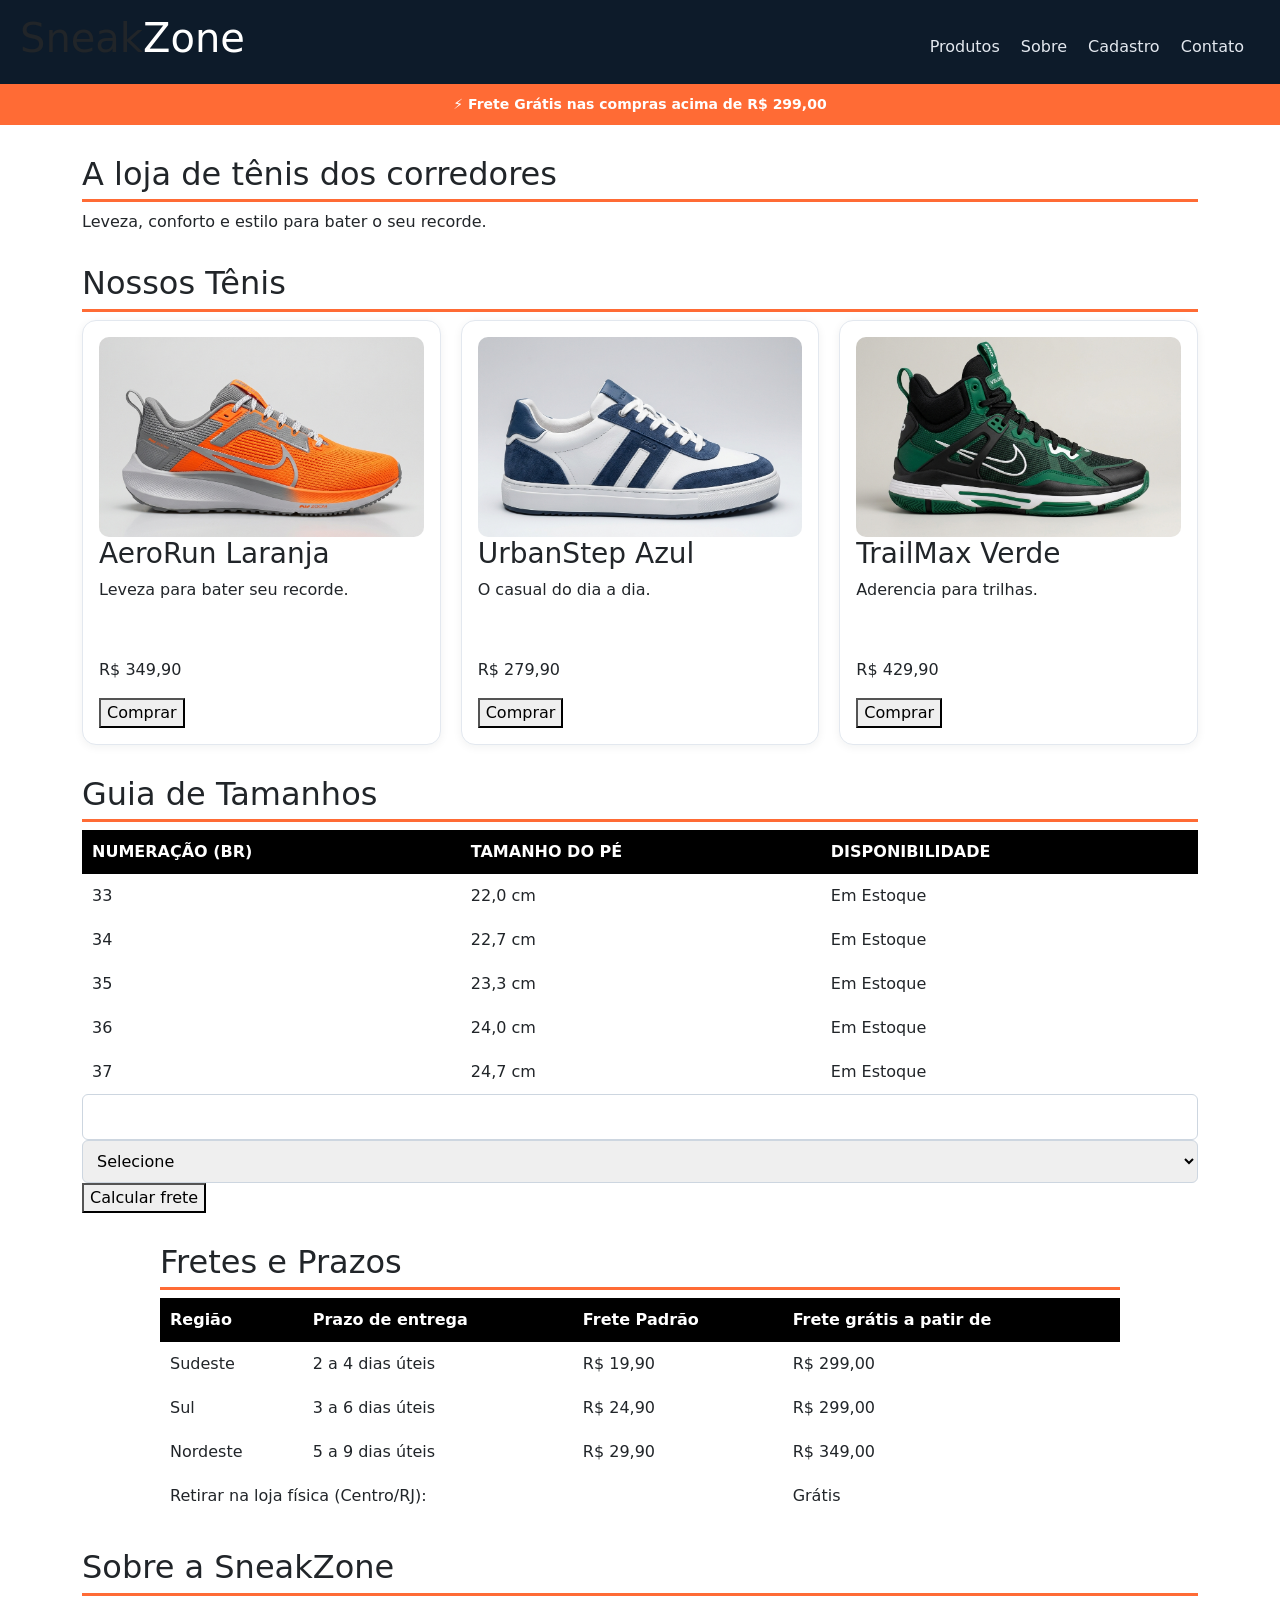
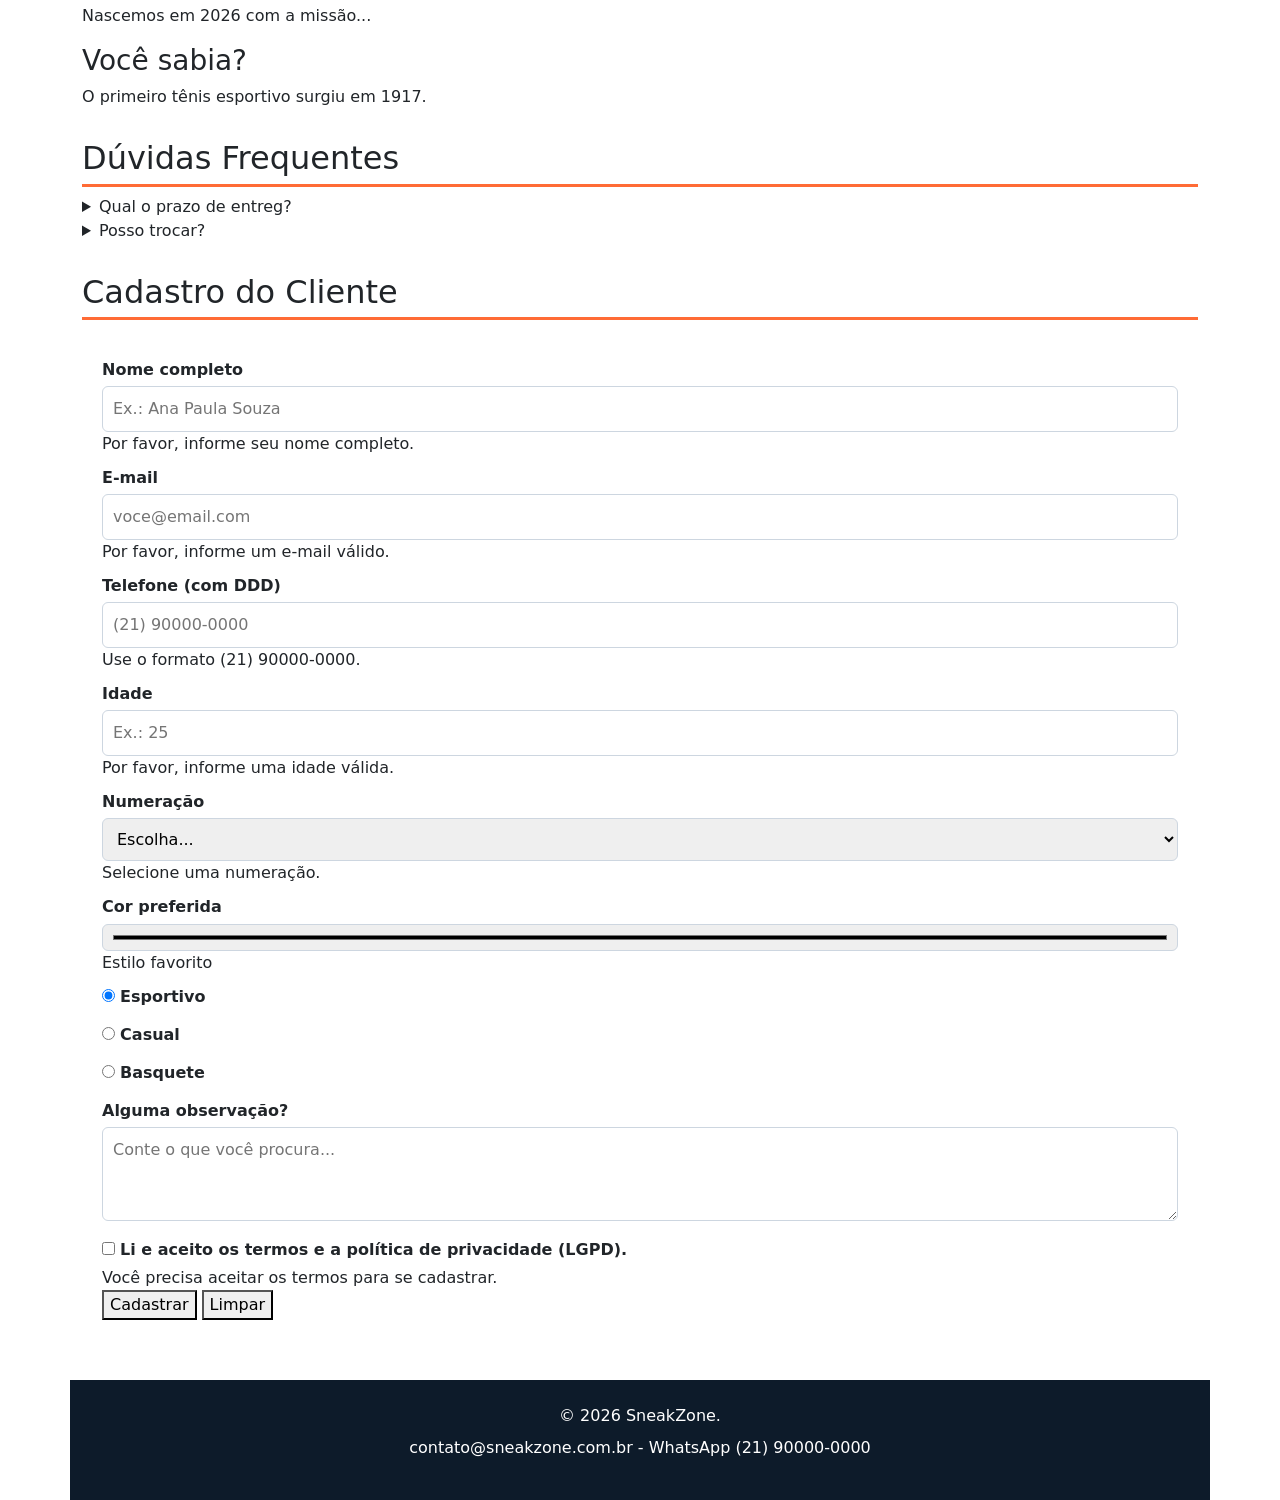
==== antigo_01/index.html @ bfd162ef "senac" ====
<!DOCTYPE html>
<html lang="pt-BR">

<head>
    <meta charset="UTF-8">
    <meta name="viewport" content="width=device-width, initial-scale=1.0">

    <title>SneakZone</title>
    <link rel="stylesheet" href="css/estilo.css">
    <link href="https://cdn.jsdelivr.net/npm/bootstrap@5.3.3/dist/css/bootstrap.min.css" rel="stylesheet">
</head>

<body>

    <header>
        <h1> Sneak<span>Zone</span></h1>

        <nav>
            <ul>
                <li><a href="#produtos">Produtos</a></li>
                <li><a href="#sobre">Sobre</a></li>
                <li><a href="#cadastro">Cadastro</a></li>
                <li><a href="#contato">Contato</a></li>
            </ul>
        </nav>
    </header>
    <main>
        <aside class="top-bar">
            <p>⚡ Frete Grátis nas compras acima de R$ 299,00</p>
        </aside>
        <section id="destaque" class="container">
            <h2> A loja de tênis dos corredores </h2>
            <p> Leveza, conforto e estilo para bater o seu recorde. </p>
        </section>

        <section id="produtos" class="container">
            <h2> Nossos Tênis </h2>
            <div>
                <article class="col-12 col-md-4">
                    <img src="img/aerorun.jpg" alt="Tênis de corrida laranja modelo Aerorun">
                    <h3> AeroRun Laranja </h3>
                    <p> Leveza para bater seu recorde.</p>
                    <span class="badge">
                        <del>
                            <p> De R$ 1000,00 </p>
                        </del>
                    </span>
                    <p> R$ 349,90 </p>
                    <button type="button" onclick="comprar('AeroRun Laranja', 349,90)">Comprar</button>

                </article>
                <article>
                    <img src="img/urbanstep.jpg" alt="Tênis casual azul modelo UrbanStep">
                    <h3> UrbanStep Azul </h3>
                    <p> O casual do dia a dia.</p>
                    <span class="badge">
                        <del>
                            <p> De R$ 1000,00 </p>
                        </del>
                    </span>
                    <p> R$ 279,90 </p>
                    <button type="button" onclick="comprar('UrbanStep Azul', 279,90)">Comprar</button>
                </article>
                <article>
                    <img src="img/courtpro.jpg" alt="Tênis de basquete verde modelo CourtPro">
                    <h3> TrailMax Verde </h3>
                    <p> Aderencia para trilhas.</p>
                    <span class="badge">
                        <del>
                            <p> De R$ 1000,00 </p>
                        </del>
                    </span>
                    <p> R$ 429,90 </p>
                    <button type="button" onclick="comprar('TrailMax verde', 429,90)">Comprar</button>
                </article>
            </div>

        </section>


        <section id="tamanhos" class="container">
            <h2> Guia de Tamanhos </h2>
            <div>
                <table>
                    <thead>
                        <tr>
                            <th scope="col">NUMERAÇÃO (BR)</th>
                            <th scope="col">TAMANHO DO PÉ</th>
                            <th scope="col">DISPONIBILIDADE</th>
                        </tr>
                    </thead>
                    <tbody>
                        <tr>
                            <td>33</td>
                            <td>22,0 cm</td>
                            <td>Em Estoque</td>
                        </tr>
                        <tr>
                            <td>34</td>
                            <td>22,7 cm</td>
                            <td>Em Estoque</td>
                        </tr>
                        <tr>
                            <td>35</td>
                            <td>23,3 cm</td>
                            <td>Em Estoque</td>
                        </tr>
                        <tr>
                            <td>36</td>
                            <td>24,0 cm</td>
                            <td>Em Estoque</td>
                        </tr>
                        <tr>
                            <td>37</td>
                            <td>24,7 cm</td>
                            <td>Em Estoque</td>
                        </tr>
                    </tbody>
                </table>
            </div>


        <input type="number" id="ValorCompra">

        <select id="regiao">
            <option value="">Selecione</option>
            <option value="sudeste">Sudeste</option>
            <option value="sul">Sul</option>
            <option value="nordeste">Nordeste</option>
        </select>


<button type="button" onclick="calcularFrete()">
    Calcular frete
</button>


<p id="resultadoFrete"></p>





        </section>


        <section id="precos">
            <h2>Fretes e Prazos</h2>
            <div>
                <table>
                    <thead>
                        <tr>
                            <th scope="col">Região</th>
                            <th scope="col">Prazo de entrega</th>
                            <th scope="col">Frete Padrão</th>
                            <th scope="col">Frete grátis a patir de</th>
                        </tr>
                    </thead>
                    <tbody>
                        <tr>
                            <td>Sudeste</td>
                            <td> 2 a 4 dias úteis</td>
                            <td>R$ 19,90</td>
                            <td>R$ 299,00</td>
                        </tr>
                        <tr>
                            <td>Sul</td>
                            <td>3 a 6 dias úteis</td>
                            <td>R$ 24,90</td>
                            <td> R$ 299,00</td>
                        </tr>
                        <tr>
                            <td>Nordeste</td>
                            <td>5 a 9 dias úteis</td>
                            <td>R$ 29,90</td>
                            <td>R$ 349,00</td>
                        </tr>
                        <tr>
                            <td colspan="3">Retirar na loja física (Centro/RJ):</td>
                            <td>Grátis</td>
                        </tr>
                    </tbody>
                </table>

            </div>
        </section>

        <section id="sobre" class="container">
            <h2> Sobre a SneakZone</h2>
            <p>Nascemos em 2026 com a missão...</p>

            <aside>
                <h3>Você sabia?</h3>
                <p>O primeiro tênis esportivo surgiu em 1917.</p>
            </aside>
        </section>

        <section id="faq" class="container">
            <h2> Dúvidas Frequentes</h2>
            <details>
                <summary>Qual o prazo de entreg?</summary>
                <p> 3 a 7 dias úteis.</p>
            </details>
            <details>
                <summary>Posso trocar?</summary>
                <p> Sim, em até 30 dias</p>
            </details>
        </section>

        <section id="cadastro" class="container">
            <h2>Cadastro do Cliente</h2>
            <div>
                <div>
                    <div>
                        <div>
                            <div id="mensagemSucesso" role="alert"></div>
                            <form id="formCadastro" novalidate>
                                <div>
                                    <div>
                                        <label for="nome">Nome completo</label>
                                        <input type="text" id="nome" name="nome" placeholder="Ex.: Ana Paula Souza"
                                            required>
                                        <div>Por favor, informe seu nome completo.</div>
                                    </div>
                                    <div>
                                        <label for="email">E-mail</label>
                                        <input type="email" id="email" name="email" placeholder="voce@email.com"
                                            required>
                                        <div>Por favor, informe um e-mail válido.</div>
                                    </div>
                                    <div>
                                        <label for="telefone">Telefone (com DDD)</label>
                                        <input type="tel" id="telefone" name="telefone" placeholder="(21) 90000-0000"
                                            pattern="\(\d{2}\)\s?\d{4,5}-\d{4}" title="Use o formato (21) 90000-0000"
                                            required>
                                        <div>Use o formato (21) 90000-0000.</div>
                                    </div>
                                    <div>
                                        <label for="idade">Idade</label>
                                        <input type="number" id="idade" name="idade" min="0" max="120"
                                            placeholder="Ex.: 25" required>
                                        <div>Por favor, informe uma idade válida.</div>
                                    </div>
                                    <div>
                                        <label for="numeracao">Numeração</label>
                                        <select id="numeracao" name="numeracao" required>
                                            <option value="" selected disabled>Escolha...</option>
                                            <option>36</option>
                                            <option>37</option>
                                            <option>38</option>
                                            <option>39</option>
                                            <option>40</option>
                                            <option>41</option>
                                            <option>42</option>
                                            <option>43</option>
                                            <option>44</option>
                                        </select>
                                        <div>Selecione uma numeração.</div>
                                    </div>
                                    <div>
                                        <label for="cor">Cor preferida</label>
                                        <input type="color" id="cor" name="cor" value="var(--laranja-marca)">
                                    </div>
                                    <div>
                                        <span>Estilo favorito</span>
                                        <div>
                                            <input type="radio" name="estilo" id="estiloEsportivo" value="Esportivo"
                                                checked>
                                            <label for="estiloEsportivo">Esportivo</label>
                                        </div>
                                        <div>
                                            <input type="radio" name="estilo" id="estiloCasual" value="Casual">
                                            <label for="estiloCasual">Casual</label>
                                        </div>
                                        <div>
                                            <input type="radio" name="estilo" id="estiloBasquete" value="Basquete">
                                            <label for="estiloBasquete">Basquete</label>
                                        </div>
                                    </div>
                                    <div>
                                        <label for="mensagem">Alguma observação?</label>
                                        <textarea id="mensagem" name="mensagem" rows="3"
                                            placeholder="Conte o que você procura..."></textarea>
                                    </div>
                                    <div>
                                        <div>
                                            <input type="checkbox" id="termos" required>
                                            <label for="termos">Li e aceito os termos e a política de privacidade
                                                (LGPD).</label>
                                            <div>Você precisa aceitar os termos para se cadastrar.</div>
                                        </div>
                                    </div>
                                    <div>
                                        <button type="button" onclick="cadastrar()"><i></i>Cadastrar</button>
                                        <button type="reset">Limpar</button>
                                    </div>
                                </div>
                            </form>

                        </div>
                    </div>
                </div>
            </div>
        </section>

    </main>

    <footer id="contato" class="container">
        <p>&copy; 2026 SneakZone.</p>
        <address>contato@sneakzone.com.br - WhatsApp (21) 90000-0000</address>
    </footer>


    <script src="js/script.js"></script>
</body>

</html>
---- antigo_01/css/estilo.css ----
:root {
    --laranja-marca: #ff6b35;
}

body {
    font-family: Arial, Helvetica, sans-serif;
    color: black;
    background-color: #f5f7fa;
    line-height: 1.6;
    margin: 0;
}

img {
    max-width: 100%;
    display: block;
}

h1 {
    color: var(--laranja-marca);
    font-size: 40px;
}

h1 span {
    color: rgb(255, 255, 255);
}

h2 {
    color: black;
    font-size: 26px;
    border-bottom: 3px solid var(--laranja-marca);
    padding-bottom: 6px;
}

h3 {
    color: #000;
}

/* cabeçalho/menu */
header {
    background-color: #0d1b2a;
    padding: 14px 20px;
    display: flex;
    align-items: center;
    justify-content: space-between;
    flex-wrap: wrap;
}

header a {
    color: #ffffff;
    text-decoration: none;
    font-weight: bold;
}

nav a {
    transition: color .2s;
}

nav a:hover {
    color: var(--laranja-marca);
}

nav ul {
    list-style: none;
    margin: 10px 0 0;
    padding: 0;
}

nav li {
    display: inline-block;
    margin-right: 16px;
}

nav li a {
    color: #e3e8ef;
    font-weight: normal;
}


main section {
    max-width: 1000px;
    margin: 30px auto;
    padding: 0 20px;
}

table {
    width: 100%;
    border-collapse: collapse;
    background-color: #ffffff;
}

th,
td {
    border: 1px solid #e3e8ef;
    padding: 10px;
    text-align: left;
}

th {
    background-color: #000;
    color: #ffffff;
}

#cadastro form {
    background-color: #ffffff;
    border: 1x solid #e3e8ef;
    border-radius: 12px;
    padding: 20px;
}

label {
    display: block;
    font-weight: bold;
    margin: 10px 0 4px;
}

input,
select,
textarea {
    width: 100%;
    padding: 10px;
    border: 1px solid #cdd6e0;
    border-radius: 6px;
    font-size: 15px;
}

input[type="radio"],
input[type="checkbox"] {
    width: auto;
}

#produtos>div {
    display: flex;
    gap: 20px;
    flex-wrap: wrap;
}

#produtos article {
    flex: 1 1 260px;
    border-radius: 14px;
    box-shadow: 0 2px 10px rgba(13, 27, 42, .06);
    transition: box-shadow .2s, transform .2s;
    background-color: #ffffff;
    border: 1px solid #e3e8ef;
    padding: 16px;
}

#produtos article:hover {
    box-shadow: 0 8px 22px rgba(13, 27, 42, .14);
    transform: translateY(-4px);
}

#produtos img {
    width: 100%;
    height: 200px;
    object-fit: cover;
    border-radius: 10px;
}

footer {
    background-color: #0d1b2a;
    text-align: center;
    padding: 24px;
    margin-top: 40px;
}

footer p {
    margin: 0 0 8px;
    color: #ffffff;
}

footer address {
    font-style: normal;
    color: #ffffff;

}

aside.top-bar {
    background-color: var(--laranja-marca);
    /* Fundo Laranja */
    color: #ffffff;
    /* Texto Branco */
    text-align: center;
    /* Centraliza */
    padding: 10px 16px;
    /* Espaçamento interno */
    font-size: 14px;
    font-weight: bold;
}

aside.top-bar p {
    margin: 0;
    display: flex;
    align-items: center;
    justify-content: center;
    gap: 8px;
}

aside.top-bar strong {
    background-color: rgba(0, 0, 0, 0.2);
    padding: 2px 8px;
    border-radius: 4px;
}
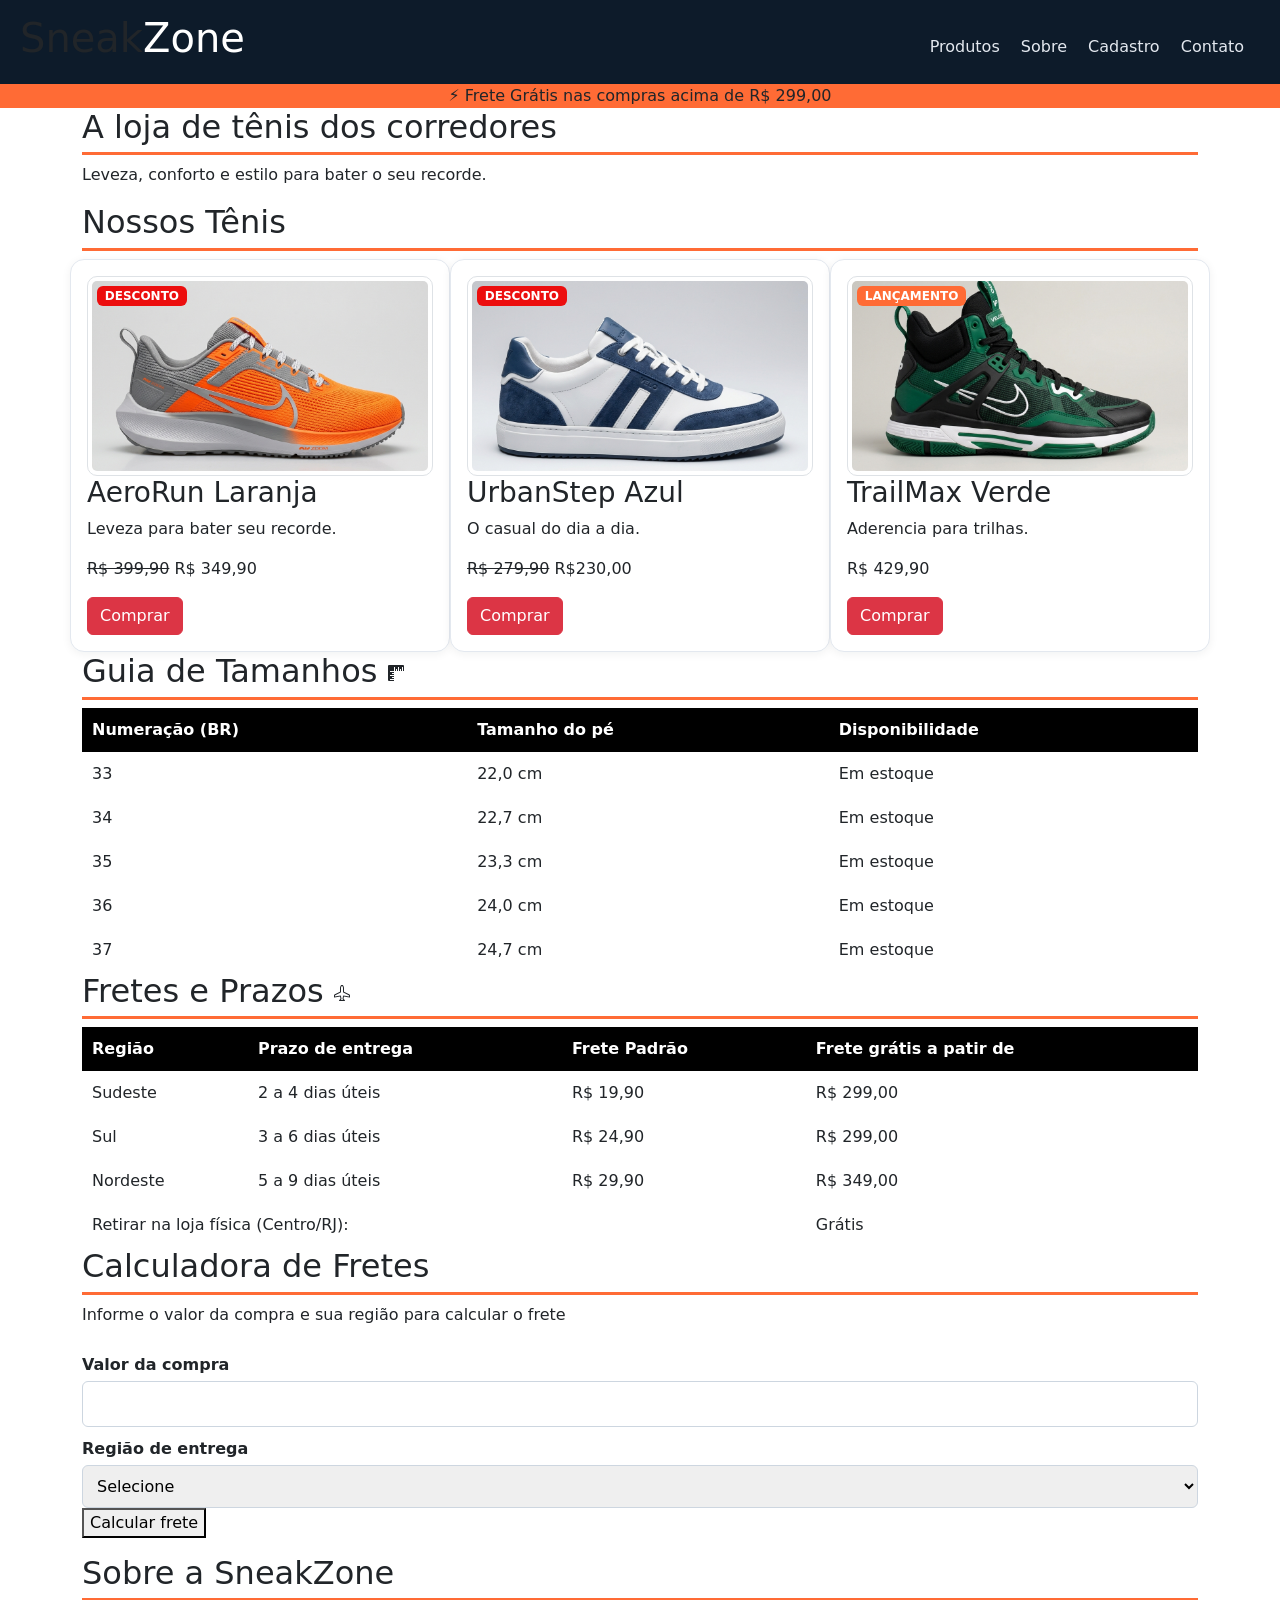
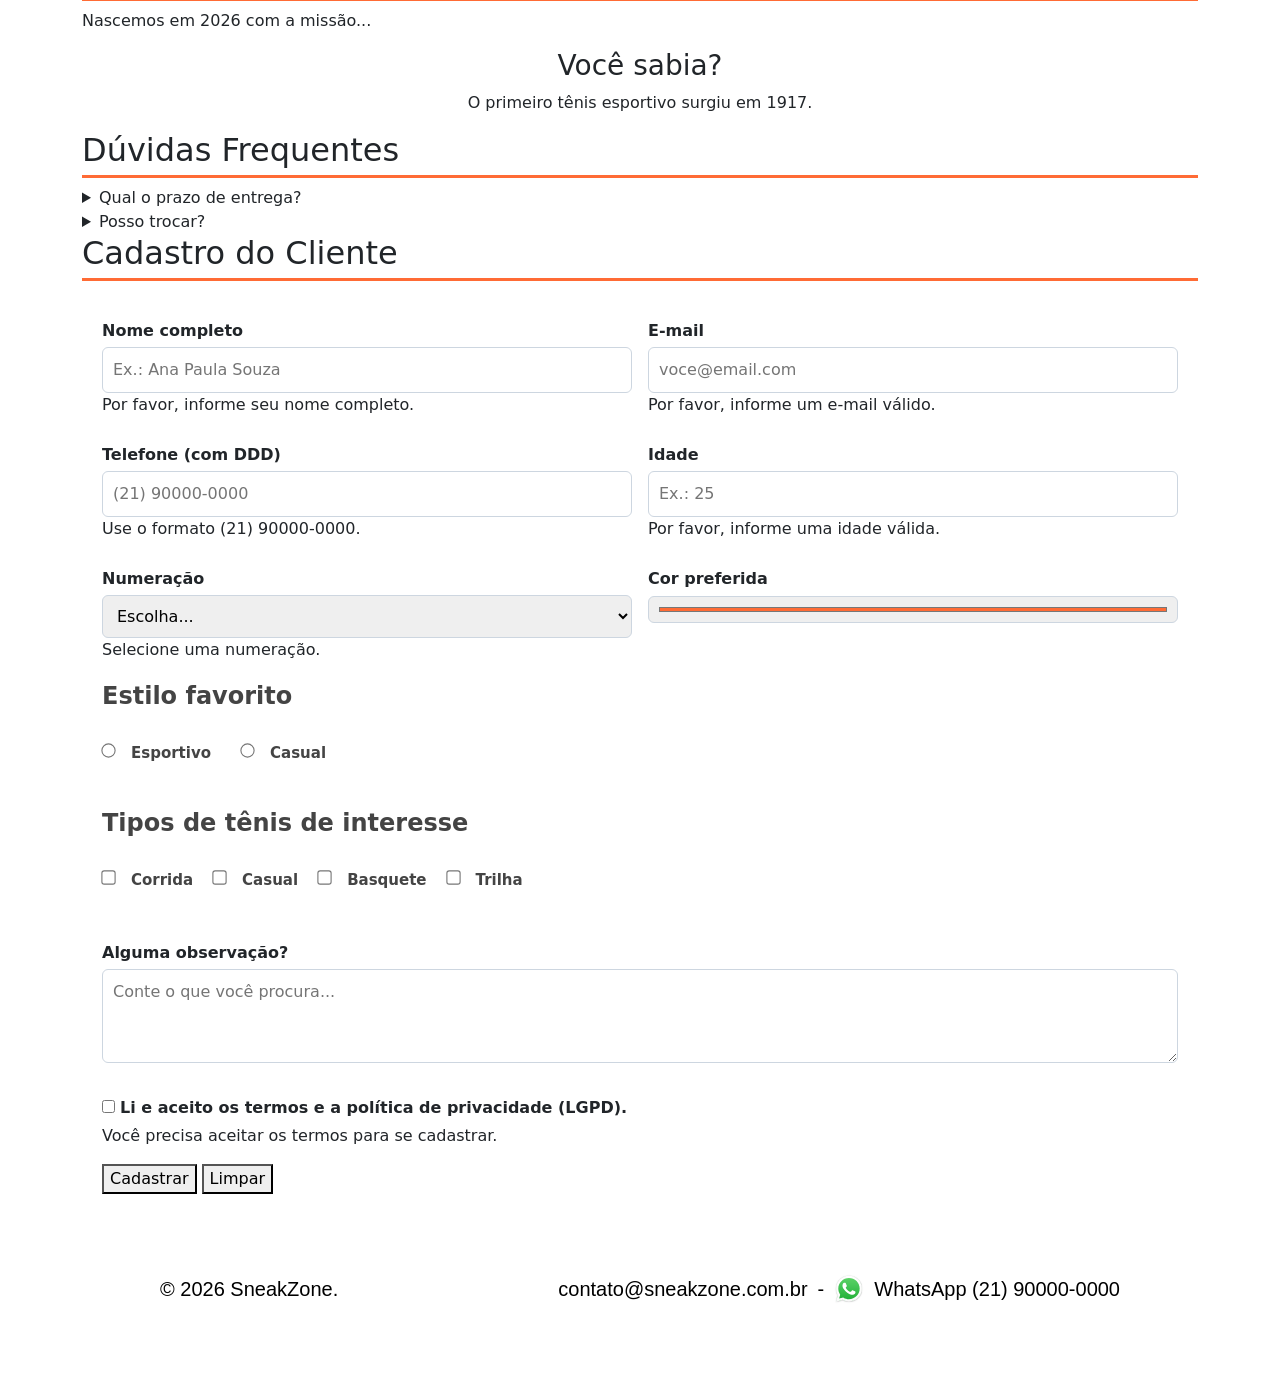
==== commit 68191b30: "senac" ====
--- a/antigo_01/index.html
+++ b/antigo_01/index.html
@@ -1,317 +1,344 @@
-<!DOCTYPE html>
-<html lang="pt-BR">
-
-<head>
-    <meta charset="UTF-8">
-    <meta name="viewport" content="width=device-width, initial-scale=1.0">
-
-    <title>SneakZone</title>
-    <link rel="stylesheet" href="css/estilo.css">
-    <link href="https://cdn.jsdelivr.net/npm/bootstrap@5.3.3/dist/css/bootstrap.min.css" rel="stylesheet">
-</head>
-
-<body>
-
-    <header>
-        <h1> Sneak<span>Zone</span></h1>
-
-        <nav>
-            <ul>
-                <li><a href="#produtos">Produtos</a></li>
-                <li><a href="#sobre">Sobre</a></li>
-                <li><a href="#cadastro">Cadastro</a></li>
-                <li><a href="#contato">Contato</a></li>
-            </ul>
-        </nav>
-    </header>
-    <main>
-        <aside class="top-bar">
-            <p>⚡ Frete Grátis nas compras acima de R$ 299,00</p>
-        </aside>
-        <section id="destaque" class="container">
-            <h2> A loja de tênis dos corredores </h2>
-            <p> Leveza, conforto e estilo para bater o seu recorde. </p>
-        </section>
-
-        <section id="produtos" class="container">
-            <h2> Nossos Tênis </h2>
-            <div>
-                <article class="col-12 col-md-4">
-                    <img src="img/aerorun.jpg" alt="Tênis de corrida laranja modelo Aerorun">
-                    <h3> AeroRun Laranja </h3>
-                    <p> Leveza para bater seu recorde.</p>
-                    <span class="badge">
-                        <del>
-                            <p> De R$ 1000,00 </p>
-                        </del>
-                    </span>
-                    <p> R$ 349,90 </p>
-                    <button type="button" onclick="comprar('AeroRun Laranja', 349,90)">Comprar</button>
-
-                </article>
-                <article>
-                    <img src="img/urbanstep.jpg" alt="Tênis casual azul modelo UrbanStep">
-                    <h3> UrbanStep Azul </h3>
-                    <p> O casual do dia a dia.</p>
-                    <span class="badge">
-                        <del>
-                            <p> De R$ 1000,00 </p>
-                        </del>
-                    </span>
-                    <p> R$ 279,90 </p>
-                    <button type="button" onclick="comprar('UrbanStep Azul', 279,90)">Comprar</button>
-                </article>
-                <article>
-                    <img src="img/courtpro.jpg" alt="Tênis de basquete verde modelo CourtPro">
-                    <h3> TrailMax Verde </h3>
-                    <p> Aderencia para trilhas.</p>
-                    <span class="badge">
-                        <del>
-                            <p> De R$ 1000,00 </p>
-                        </del>
-                    </span>
-                    <p> R$ 429,90 </p>
-                    <button type="button" onclick="comprar('TrailMax verde', 429,90)">Comprar</button>
-                </article>
-            </div>
-
-        </section>
-
-
-        <section id="tamanhos" class="container">
-            <h2> Guia de Tamanhos </h2>
-            <div>
-                <table>
-                    <thead>
-                        <tr>
-                            <th scope="col">NUMERAÇÃO (BR)</th>
-                            <th scope="col">TAMANHO DO PÉ</th>
-                            <th scope="col">DISPONIBILIDADE</th>
-                        </tr>
-                    </thead>
-                    <tbody>
-                        <tr>
-                            <td>33</td>
-                            <td>22,0 cm</td>
-                            <td>Em Estoque</td>
-                        </tr>
-                        <tr>
-                            <td>34</td>
-                            <td>22,7 cm</td>
-                            <td>Em Estoque</td>
-                        </tr>
-                        <tr>
-                            <td>35</td>
-                            <td>23,3 cm</td>
-                            <td>Em Estoque</td>
-                        </tr>
-                        <tr>
-                            <td>36</td>
-                            <td>24,0 cm</td>
-                            <td>Em Estoque</td>
-                        </tr>
-                        <tr>
-                            <td>37</td>
-                            <td>24,7 cm</td>
-                            <td>Em Estoque</td>
-                        </tr>
-                    </tbody>
-                </table>
-            </div>
-
-
-        <input type="number" id="ValorCompra">
-
-        <select id="regiao">
-            <option value="">Selecione</option>
-            <option value="sudeste">Sudeste</option>
-            <option value="sul">Sul</option>
-            <option value="nordeste">Nordeste</option>
-        </select>
-
-
-<button type="button" onclick="calcularFrete()">
-    Calcular frete
-</button>
-
-
-<p id="resultadoFrete"></p>
-
-
-
-
-
-        </section>
-
-
-        <section id="precos">
-            <h2>Fretes e Prazos</h2>
-            <div>
-                <table>
-                    <thead>
-                        <tr>
-                            <th scope="col">Região</th>
-                            <th scope="col">Prazo de entrega</th>
-                            <th scope="col">Frete Padrão</th>
-                            <th scope="col">Frete grátis a patir de</th>
-                        </tr>
-                    </thead>
-                    <tbody>
-                        <tr>
-                            <td>Sudeste</td>
-                            <td> 2 a 4 dias úteis</td>
-                            <td>R$ 19,90</td>
-                            <td>R$ 299,00</td>
-                        </tr>
-                        <tr>
-                            <td>Sul</td>
-                            <td>3 a 6 dias úteis</td>
-                            <td>R$ 24,90</td>
-                            <td> R$ 299,00</td>
-                        </tr>
-                        <tr>
-                            <td>Nordeste</td>
-                            <td>5 a 9 dias úteis</td>
-                            <td>R$ 29,90</td>
-                            <td>R$ 349,00</td>
-                        </tr>
-                        <tr>
-                            <td colspan="3">Retirar na loja física (Centro/RJ):</td>
-                            <td>Grátis</td>
-                        </tr>
-                    </tbody>
-                </table>
-
-            </div>
-        </section>
-
-        <section id="sobre" class="container">
-            <h2> Sobre a SneakZone</h2>
-            <p>Nascemos em 2026 com a missão...</p>
-
-            <aside>
-                <h3>Você sabia?</h3>
-                <p>O primeiro tênis esportivo surgiu em 1917.</p>
-            </aside>
-        </section>
-
-        <section id="faq" class="container">
-            <h2> Dúvidas Frequentes</h2>
-            <details>
-                <summary>Qual o prazo de entreg?</summary>
-                <p> 3 a 7 dias úteis.</p>
-            </details>
-            <details>
-                <summary>Posso trocar?</summary>
-                <p> Sim, em até 30 dias</p>
-            </details>
-        </section>
-
-        <section id="cadastro" class="container">
-            <h2>Cadastro do Cliente</h2>
-            <div>
-                <div>
-                    <div>
-                        <div>
-                            <div id="mensagemSucesso" role="alert"></div>
-                            <form id="formCadastro" novalidate>
-                                <div>
-                                    <div>
-                                        <label for="nome">Nome completo</label>
-                                        <input type="text" id="nome" name="nome" placeholder="Ex.: Ana Paula Souza"
-                                            required>
-                                        <div>Por favor, informe seu nome completo.</div>
-                                    </div>
-                                    <div>
-                                        <label for="email">E-mail</label>
-                                        <input type="email" id="email" name="email" placeholder="voce@email.com"
-                                            required>
-                                        <div>Por favor, informe um e-mail válido.</div>
-                                    </div>
-                                    <div>
-                                        <label for="telefone">Telefone (com DDD)</label>
-                                        <input type="tel" id="telefone" name="telefone" placeholder="(21) 90000-0000"
-                                            pattern="\(\d{2}\)\s?\d{4,5}-\d{4}" title="Use o formato (21) 90000-0000"
-                                            required>
-                                        <div>Use o formato (21) 90000-0000.</div>
-                                    </div>
-                                    <div>
-                                        <label for="idade">Idade</label>
-                                        <input type="number" id="idade" name="idade" min="0" max="120"
-                                            placeholder="Ex.: 25" required>
-                                        <div>Por favor, informe uma idade válida.</div>
-                                    </div>
-                                    <div>
-                                        <label for="numeracao">Numeração</label>
-                                        <select id="numeracao" name="numeracao" required>
-                                            <option value="" selected disabled>Escolha...</option>
-                                            <option>36</option>
-                                            <option>37</option>
-                                            <option>38</option>
-                                            <option>39</option>
-                                            <option>40</option>
-                                            <option>41</option>
-                                            <option>42</option>
-                                            <option>43</option>
-                                            <option>44</option>
-                                        </select>
-                                        <div>Selecione uma numeração.</div>
-                                    </div>
-                                    <div>
-                                        <label for="cor">Cor preferida</label>
-                                        <input type="color" id="cor" name="cor" value="var(--laranja-marca)">
-                                    </div>
-                                    <div>
-                                        <span>Estilo favorito</span>
-                                        <div>
-                                            <input type="radio" name="estilo" id="estiloEsportivo" value="Esportivo"
-                                                checked>
-                                            <label for="estiloEsportivo">Esportivo</label>
-                                        </div>
-                                        <div>
-                                            <input type="radio" name="estilo" id="estiloCasual" value="Casual">
-                                            <label for="estiloCasual">Casual</label>
-                                        </div>
-                                        <div>
-                                            <input type="radio" name="estilo" id="estiloBasquete" value="Basquete">
-                                            <label for="estiloBasquete">Basquete</label>
-                                        </div>
-                                    </div>
-                                    <div>
-                                        <label for="mensagem">Alguma observação?</label>
-                                        <textarea id="mensagem" name="mensagem" rows="3"
-                                            placeholder="Conte o que você procura..."></textarea>
-                                    </div>
-                                    <div>
-                                        <div>
-                                            <input type="checkbox" id="termos" required>
-                                            <label for="termos">Li e aceito os termos e a política de privacidade
-                                                (LGPD).</label>
-                                            <div>Você precisa aceitar os termos para se cadastrar.</div>
-                                        </div>
-                                    </div>
-                                    <div>
-                                        <button type="button" onclick="cadastrar()"><i></i>Cadastrar</button>
-                                        <button type="reset">Limpar</button>
-                                    </div>
-                                </div>
-                            </form>
-
-                        </div>
-                    </div>
-                </div>
-            </div>
-        </section>
-
-    </main>
-
-    <footer id="contato" class="container">
-        <p>&copy; 2026 SneakZone.</p>
-        <address>contato@sneakzone.com.br - WhatsApp (21) 90000-0000</address>
-    </footer>
-
-
-    <script src="js/script.js"></script>
-</body>
-
+<!DOCTYPE html>
+<html lang="pt-BR">
+
+<head>
+    <meta charset="UTF-8">
+    <meta name="viewport" content="width=device-width, initial-scale=1.0">
+
+    <title>Document</title>
+    <link rel="stylesheet" href="css/style.css">
+    <link href="https://cdn.jsdelivr.net/npm/bootstrap@5.3.3/dist/css/bootstrap.min.css" rel="stylesheet">
+</head>
+
+<body>
+
+    <header>
+        <h1> Sneak<span>Zone</span></h1>
+
+        <nav>
+            <ul>
+                <li><a href="#produtos">Produtos</a></li>
+                <li><a href="#sobre">Sobre</a></li>
+                <li><a href="#cadastro">Cadastro</a></li>
+                <li><a href="#contato">Contato</a></li>
+            </ul>
+        </nav>
+    </header>
+    <main>
+        <aside class="top-bar">
+            <span>⚡ Frete Grátis nas compras acima de R$ 299,00</span>
+        </aside>
+
+        <section id="destaque" class="container">
+            <h2> A loja de tênis dos corredores </h2>
+            <p> Leveza, conforto e estilo para bater o seu recorde. </p>
+        </section>
+
+        <section id="produtos" class="container">
+            <h2> Nossos Tênis </h2>
+            <div class="row g-4">
+                <article class="col-12 col-md-4">
+                    <span class="badge">Desconto</span>
+                    <img src="img/aerorun.jpg" class="img-thumbnail" alt="Tênis de corrida laranja modelo Aerorun">
+                    <h3> AeroRun Laranja </h3>
+                    <p> Leveza para bater seu recorde.</p>
+                    <p><del>R$ 399,90</del> R$ 349,90</p>
+                    <a class="btn btn-danger">Comprar</a>
+                </article>
+                <article class="col-12 col-md-4">
+                    <span class="badge">Desconto</span>
+                    <img src="img/urbanstep.jpg" class="img-thumbnail" alt="Tênis casual azul modelo UrbanStep">
+
+                    <h3> UrbanStep Azul </h3>
+                    <p> O casual do dia a dia.</p>
+                    <p> <del>R$ 279,90</del> R$230,00</p>
+                    <a class="btn btn-danger">Comprar</a>
+                </article>
+                <article class="col-12 col-md-4">
+                    <span class="badge lancamento">lançamento</span>
+                    <img src="img/courtpro.jpg" class="img-thumbnail" alt="Tênis de basquete verde modelo CourtPro">
+                    <h3> TrailMax Verde </h3>
+                    <p> Aderencia para trilhas.</p>
+                    <p>R$ 429,90</p>
+                    <a class="btn btn-danger">Comprar</a>
+                </article>
+            </div>
+
+        </section>
+
+
+
+        <section id="tamanho" class="container">
+            <h2>Guia de Tamanhos
+                <svg xmlns="http://www.w3.org/2000/svg" width="16" height="16" fill="currentColor" class="bi bi-rulers"
+                    viewBox="0 0 16 16">
+                    <path
+                        d="M1 0a1 1 0 0 0-1 1v14a1 1 0 0 0 1 1h5v-1H2v-1h4v-1H4v-1h2v-1H2v-1h4V9H4V8h2V7H2V6h4V2h1v4h1V4h1v2h1V2h1v4h1V4h1v2h1V2h1v4h1V1a1 1 0 0 0-1-1z" />
+                </svg>
+            </h2>
+            <div>
+                <table>
+                    <thead>
+                        <tr>
+                            <th>Numeração (BR)</th>
+                            <th>Tamanho do pé</th>
+                            <th>Disponibilidade</th>
+                        </tr>
+                    </thead>
+                    <tbody>
+                        <tr>
+                            <td>33</td>
+                            <td>22,0 cm</td>
+                            <td>Em estoque</td>
+                        </tr>
+                        <tr>
+                            <td>34</td>
+                            <td>22,7 cm</td>
+                            <td>Em estoque</td>
+                        </tr>
+                        <tr>
+                            <td>35</td>
+                            <td>23,3 cm</td>
+                            <td>Em estoque</td>
+                        </tr>
+                        <tr>
+                            <td>36</td>
+                            <td>24,0 cm</td>
+                            <td>Em estoque</td>
+                        </tr>
+                        <tr>
+                            <td>37</td>
+                            <td>24,7 cm</td>
+                            <td>Em estoque</td>
+                        </tr>
+                    </tbody>
+                </table>
+            </div>
+
+        </section>
+
+        <section id="precos" class="container">
+            <h2>Fretes e Prazos
+                <svg xmlns="http://www.w3.org/2000/svg" width="16" height="16" fill="currentColor"
+                    class="bi bi-airplane" viewBox="0 0 16 16">
+                    <path
+                        d="M6.428 1.151C6.708.591 7.213 0 8 0s1.292.592 1.572 1.151C9.861 1.73 10 2.431 10 3v3.691l5.17 2.585a1.5 1.5 0 0 1 .83 1.342V12a.5.5 0 0 1-.582.493l-5.507-.918-.375 2.253 1.318 1.318A.5.5 0 0 1 10.5 16h-5a.5.5 0 0 1-.354-.854l1.319-1.318-.376-2.253-5.507.918A.5.5 0 0 1 0 12v-1.382a1.5 1.5 0 0 1 .83-1.342L6 6.691V3c0-.568.14-1.271.428-1.849m.894.448C7.111 2.02 7 2.569 7 3v4a.5.5 0 0 1-.276.447l-5.448 2.724a.5.5 0 0 0-.276.447v.792l5.418-.903a.5.5 0 0 1 .575.41l.5 3a.5.5 0 0 1-.14.437L6.708 15h2.586l-.647-.646a.5.5 0 0 1-.14-.436l.5-3a.5.5 0 0 1 .576-.411L15 11.41v-.792a.5.5 0 0 0-.276-.447L9.276 7.447A.5.5 0 0 1 9 7V3c0-.432-.11-.979-.322-1.401C8.458 1.159 8.213 1 8 1s-.458.158-.678.599" />
+                </svg>
+            </h2>
+            <div>
+                <table>
+                    <thead>
+                        <tr>
+                            <th scope="col">Região</th>
+                            <th scope="col">Prazo de entrega</th>
+                            <th scope="col">Frete Padrão</th>
+                            <th scope="col">Frete grátis a patir de</th>
+                        </tr>
+                    </thead>
+                    <tbody>
+                        <tr>
+                            <td>Sudeste</td>
+                            <td> 2 a 4 dias úteis</td>
+                            <td>R$ 19,90</td>
+                            <td>R$ 299,00</td>
+                        </tr>
+                        <tr>
+                            <td>Sul</td>
+                            <td>3 a 6 dias úteis</td>
+                            <td>R$ 24,90</td>
+                            <td> R$ 299,00</td>
+                        </tr>
+                        <tr>
+                            <td>Nordeste</td>
+                            <td>5 a 9 dias úteis</td>
+                            <td>R$ 29,90</td>
+                            <td>R$ 349,00</td>
+                        </tr>
+                        <tr>
+                            <td colspan="3">Retirar na loja física (Centro/RJ):</td>
+                            <td>Grátis</td>
+                        </tr>
+                    </tbody>
+                </table>
+            </div>
+        </section>
+
+        <section id="frete" class="container">
+            <h2>Calculadora de Fretes</h2>
+            <p>Informe o valor da compra e sua região para calcular o frete</p>
+            <label for="">Valor da compra</label>
+            <input type="number" id="valorCompra">
+            <label for="">Região de entrega</label>
+            <select id="regiao">
+                <option value="">Selecione</option>
+                <option value="sudeste">Sudeste</option>
+                <option value="sul">Sul</option>
+                <option value="nordeste">Nordeste</option>
+            </select>
+            <button type="button" onclick="calcularFrete()">
+                Calcular frete
+            </button>
+            <p id="resultado"></p>
+        </section>
+
+        <section id="sobre" class="container">
+            <h2> Sobre a SneakZone</h2>
+            <p>Nascemos em 2026 com a missão...</p>
+
+            <aside>
+                <h3>Você sabia?</h3>
+                <p>O primeiro tênis esportivo surgiu em 1917.</p>
+            </aside>
+        </section>
+
+        <section id="faq" class="container">
+            <h2> Dúvidas Frequentes</h2>
+            <details>
+                <summary>Qual o prazo de entrega?</summary>
+                <p> 3 a 7 dias úteis.</p>
+            </details>
+            <details>
+                <summary>Posso trocar?</summary>
+                <p> Sim, em até 30 dias</p>
+            </details>
+        </section>
+
+        <section id="cadastro" class="container">
+            <h2>Cadastro do Cliente</h2>
+            <div>
+                <div>
+                    <div>
+                        <div>
+                            <div id="mensagemSucesso" role="alert"></div>
+                            <form id="formCadastro" novalidate>
+                                <div class="row g-3">
+                                    <div class="campo col-12 col-md-6">
+                                        <label for="nome">Nome completo</label>
+                                        <input type="text" id="nome" name="nome" placeholder="Ex.: Ana Paula Souza"
+                                            required>
+                                        <div>Por favor, informe seu nome completo.</div>
+                                    </div>
+                                    <div class="campo col-12 col-md-6">
+                                        <label for="email">E-mail</label>
+                                        <input type="email" id="email" name="email" placeholder="voce@email.com"
+                                            required>
+                                        <div>Por favor, informe um e-mail válido.</div>
+                                    </div>
+                                    <div class="campo col-12 col-md-6">
+                                        <label for="telefone">Telefone (com DDD)</label>
+                                        <input type="tel" id="telefone" name="telefone" placeholder="(21) 90000-0000"
+                                            pattern="\(\d{2}\)\s?\d{4,5}-\d{4}" title="Use o formato (21) 90000-0000"
+                                            required>
+                                        <div>Use o formato (21) 90000-0000.</div>
+                                    </div>
+                                    <div class="campo col-12 col-md-6">
+                                        <label for="idade">Idade</label>
+                                        <input type="number" id="idade" name="idade" min="0" max="120"
+                                            placeholder="Ex.: 25" required>
+                                        <div>Por favor, informe uma idade válida.</div>
+                                    </div>
+                                    <div class="campo col-12 col-md-6">
+                                        <label for="numeracao">Numeração</label>
+                                        <select id="numeracao" name="numeracao" required>
+                                            <option value="" selected disabled>Escolha...</option>
+                                            <option>36</option>
+                                            <option>37</option>
+                                            <option>38</option>
+                                            <option>39</option>
+                                            <option>40</option>
+                                            <option>41</option>
+                                            <option>42</option>
+                                            <option>43</option>
+                                            <option>44</option>
+                                        </select>
+                                        <div>Selecione uma numeração.</div>
+                                    </div>
+                                    <div class="campo col-12 col-md-6">
+                                        <label for="cor">Cor preferida</label>
+                                        <input type="color" id="cor" name="cor" value="#ff6b35">
+                                    </div>
+
+                                    <fieldset>
+                                        <legend>Estilo favorito</legend>
+
+                                        <div class="estilofavorito">
+                                            <div>
+                                                <input type="radio" id="estiloEsportivo" name="estilo"
+                                                    value="Esportivo">
+                                                <label for="estiloEsportivo">Esportivo</label>
+                                            </div>
+
+                                            <div>
+                                                <input type="radio" id="estiloCasual" name="estilo" value="Casual">
+                                                <label for="estiloCasual">Casual</label>
+                                            </div>
+                                        </div>
+                                    </fieldset>
+
+                                    <fieldset>
+                                        <legend>Tipos de tênis de interesse</legend>
+
+                                        <div class="tipostenis">
+                                            <div>
+                                                <input type="checkbox" id="tenisCorrida">
+                                                <label for="tenisCorrida">Corrida</label>
+                                            </div>
+
+                                            <div>
+                                                <input type="checkbox" id="tenisCasual">
+                                                <label for="tenisCasual">Casual</label>
+                                            </div>
+
+                                            <div>
+                                                <input type="checkbox" id="tenisBasquete">
+                                                <label for="tenisBasquete">Basquete</label>
+                                            </div>
+
+                                            <div>
+                                                <input type="checkbox" id="tenisTrilha">
+                                                <label for="tenisTrilha">Trilha</label>
+                                            </div>
+                                        </div>
+                                    </fieldset>
+
+
+                                    <div>
+                                        <label for="mensagem">Alguma observação?</label>
+                                        <textarea id="mensagem" name="mensagem" rows="3"
+                                            placeholder="Conte o que você procura..."></textarea>
+                                    </div>
+                                    <div>
+                                        <div>
+                                            <input type="checkbox" id="termos" required>
+                                            <label for="termos">Li e aceito os termos e a política de privacidade
+                                                (LGPD).</label>
+                                            <div>Você precisa aceitar os termos para se cadastrar.</div>
+                                        </div>
+                                    </div>
+                                    <div>
+                                        <button type="button" onclick="cadastrar()"><i></i> Cadastrar</button>
+                                        <button type="reset">Limpar</button>
+                                    </div>
+                                </div>
+                            </form>
+
+                        </div>
+                    </div>
+                </div>
+            </div>
+        </section>
+
+    </main>
+
+    <footer id="contato">
+        <p>&copy; 2026 SneakZone.</p>
+        <address><span id="emailrodape">contato@sneakzone.com.br</span> - <img src="img/whatsapp-logo.svg" alt="">
+            <span id="whatsapp">WhatsApp (21) 90000-0000
+                <span>
+        </address>
+    </footer>
+
+    <script src="js/script.js"></script>
+</body>
+
 </html>
--- a/antigo_01/css/style.css
+++ b/antigo_01/css/style.css
@@ -0,0 +1,283 @@
+:root{
+    --laranja-marca: #ff6b35;
+}
+
+
+body {
+    font-family: Arial, Helvetica, sans-serif;
+    color: black;
+    background-color: #f5f7fa;
+    line-height: 1.6;
+    margin: 0;
+}
+
+img {
+    max-width: 100%;
+    display: block;
+}
+
+h1 {
+    color: var(--laranja-marca);
+    font-size: 40px;
+}
+
+h1 span {
+    color: rgb(255, 255, 255);
+}
+
+h2 {
+    color: black;
+    font-size: 26px;
+    border-bottom: 3px solid var(--laranja-marca);
+    padding-bottom: 6px;
+}
+
+h3 {
+    color: #000;
+}
+
+header {
+    background-color: #0d1b2a;
+    padding: 14px 20px;
+    display: flex;
+    align-items: center;
+    justify-content: space-between;
+    flex-wrap: wrap;
+}
+
+header a {
+    color: #ffffff;
+    text-decoration: none;
+    font-weight: bold;
+}
+        
+nav a{
+    transition: color .2s;
+}
+
+nav a:hover{
+    color: var(--laranja-marca);
+}
+
+nav ul {
+    list-style: none;
+    margin: 10px 0 0;
+    padding: 0;
+}
+
+nav li {
+    display: inline-block;
+    margin-right: 16px;
+}
+
+nav li a {
+    color: #e3e8ef;
+    font-weight: normal;
+}
+
+/*main section {
+    max-width: 1000px;
+    margin: 30px auto;
+    padding: 0 20px;
+} */
+
+table {
+    width: 100%;
+    border-collapse: collapse;
+    background-color: #ffffff;
+}
+
+th,
+td {
+    border: 1px solid #e3e8ef;
+    padding: 10px;
+    text-align: left;
+}
+
+th {
+    background-color: #000;
+    color: #ffffff;
+}
+
+#cadastro form {
+    background-color: #ffffff;
+    border: 1x solid #e3e8ef;
+    border-radius: 12px;
+    padding: 20px;
+}
+
+label {
+    display: block;
+    font-weight: bold;
+    margin: 10px 0 4px;
+}
+
+input,
+select,
+textarea {
+    width: 100%;
+    padding: 10px;
+    border: 1px solid #cdd6e0;
+    border-radius: 6px;
+    font-size: 15px;
+}
+
+input[type="radio"], input[type="checkbox"] {
+    width: auto;
+}
+/*
+#produtos > div {
+    display: flex;
+    gap: 20px;
+    flex-wrap: wrap;
+}
+*/
+#produtos article{
+    position: relative;
+/*    flex: 1 1 260px; */
+    border-radius: 14px;
+    box-shadow: 0 2px 10px rgba(13, 27, 42, .06);
+    transition: box-shadow.2s, transform .2f;
+    background-color: #ffffff;
+    border: 1px solid #e3e8ef;
+    padding: 16px;
+}
+
+#produtos article:hover{
+    box-shadow: 0 8px 22px rgba( 13, 27, 42, 14);
+    transform: translateY(-4px);
+}
+
+#produtos img{
+    width: 100%;
+    height: 200px;
+    object-fit: cover;
+    border-radius: 10px;
+}
+
+#contato {
+    font-family: Arial, Helvetica, sans-serif;
+    font-size: 20px;
+    max-width: 1000px;
+    margin: 30px auto;
+    padding: 0px 20px;
+    display: flex;
+    align-items: center;
+    justify-content: space-between;
+    flex-wrap: wrap;
+    color: black;
+    background-color: white;
+    border-radius: 12px;
+}
+
+#whatsapp:hover{
+    color: #25D366;
+}
+
+#emailrodape:hover{
+    color: var(--laranja-marca);
+}
+
+footer address img {
+    width: 30px;
+    height: 90px;
+}
+
+footer address {
+    display: flex;
+    align-items: center;
+    gap: 10px;
+
+}
+
+aside {
+    text-align: center;
+}
+
+aside.top-bar {
+    background-color: var(--laranja-marca);
+}
+
+aside.top-bar strong {
+    background-color: rgba(0, 0, 0, 0.2);
+
+}
+
+.badge {
+    position: absolute;
+    top: 26px;
+    left: 26px;
+    padding: 4px 10px;
+    font-size: 12px;
+    font-weight: bold;
+    color: #ffffff;
+    background-color: #ec0e0e;
+    border-radius: 4px;
+    text-transform: uppercase;
+}
+
+.lancamento {
+    background-color: var(--laranja-marca);
+}
+
+fieldset {
+    border: 2px solid #d66a5c;
+    border-radius: 6px;
+    padding: 15px 20px;
+    margin: 15px 0;
+    background-color: #fff;
+}
+
+legend {
+    font-weight: bold;
+    color: #444;
+    padding: 0 10px;
+    font-size: 16px;
+}
+
+fieldset label {
+    margin-left: 6px;
+    color: #444;
+    font-size: 15px;
+}
+
+fieldset input[type="radio"],
+fieldset input[type="checkbox"] {
+    accent-color: #c85a48;
+    transform: scale(1.1);
+    margin-right: 5px;
+}
+
+fieldset div {
+    margin: 10px 0;
+}
+
+.estilofavorito {
+    display: flex;
+    gap: 30px;
+    align-items: center;
+}
+
+.estilofavorito div {
+    display: flex;
+    align-items: center;
+    gap: 5px;
+}
+
+.tipostenis {
+    display: flex;
+    gap: 10px;
+    align-items: center;
+}
+
+.tipostenis div {
+    display: flex;
+    align-items: center;
+    gap: 5px;
+}
+.tipostenis label {
+    margin-right: 10px;
+  
+}
+
+
